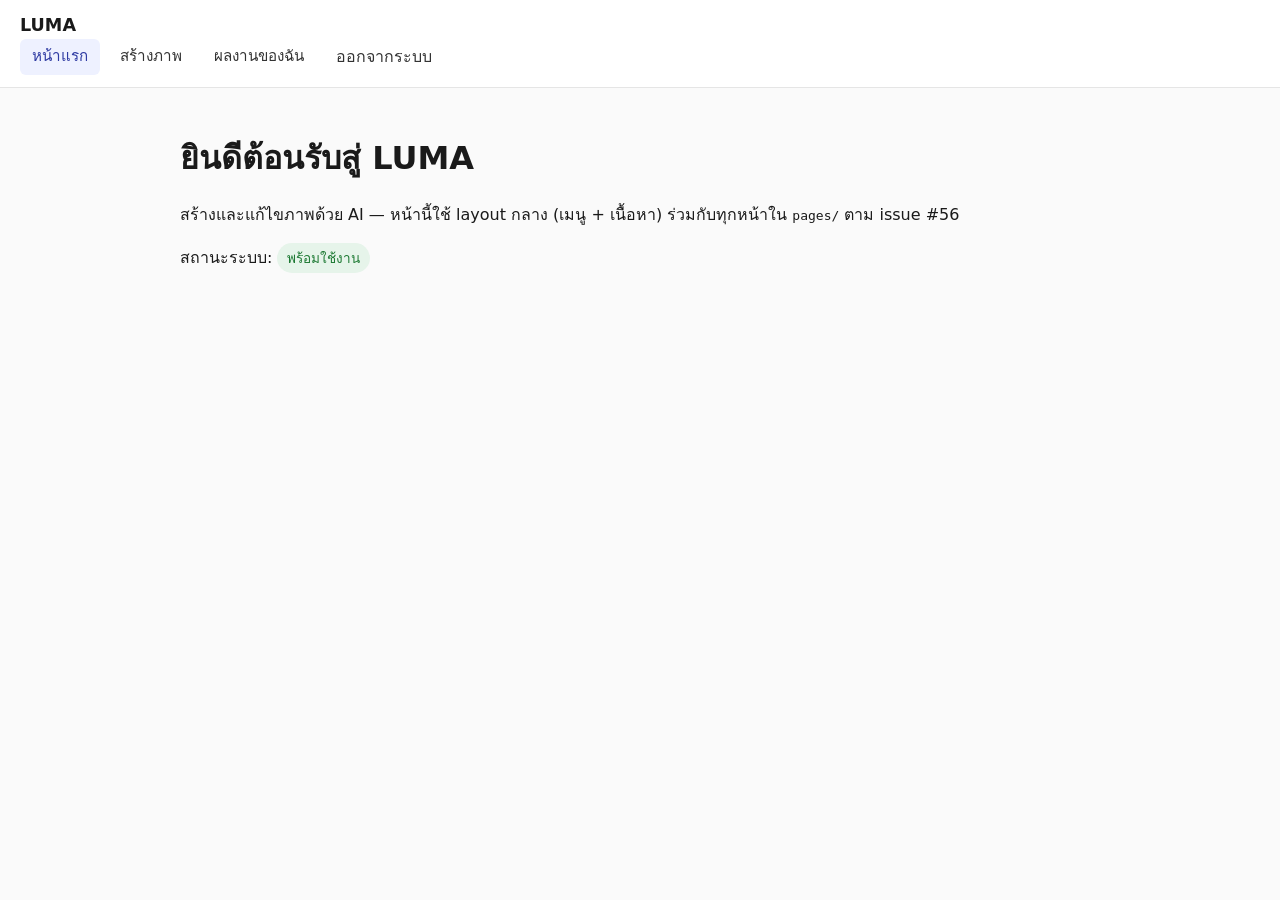
==== services/frontend/pages/index.html @ f2ceddaf "feat(frontend): login + register UI, not wired to backend yet (#32/#49/#50)" ====
<!DOCTYPE html>
<html lang="th">
<head>
  <meta charset="UTF-8" />
  <meta name="viewport" content="width=device-width, initial-scale=1.0" />
  <title>LUMA — หน้าแรก</title>
  <link rel="stylesheet" href="../css/main.css" />
</head>
<body data-page="home">
  <header class="app-header">
    <div id="app-nav-slot"></div>
  </header>

  <main class="app-main">
    <h1>ยินดีต้อนรับสู่ LUMA</h1>
    <p>
      สร้างและแก้ไขภาพด้วย AI — หน้านี้ใช้ layout กลาง (เมนู + เนื้อหา)
      ร่วมกับทุกหน้าใน <code>pages/</code> ตาม issue #56
    </p>

    <!-- ตัวอย่างทดสอบ MUST ของ #56: ต้องไม่เห็น span นี้เลย
         แม้ .spinner จะตั้ง display: inline-block ไว้ก็ตาม -->
    <p>
      สถานะระบบ:
      <span class="spinner" hidden>กำลังโหลด…</span>
      <span class="status-ok">พร้อมใช้งาน</span>
    </p>
  </main>

  <!-- ฟอร์ม logout จริงจะเชื่อมกับ backend ใน #57+ ตอนนี้เป็นโครงเปล่า -->
  <form id="logout-form" action="#" method="post" hidden></form>

  <script src="../js/layout.js"></script>
</body>
</html>
---- services/frontend/css/main.css ----
/* ==========================================================================
   LUMA — Shared Layout Styles
   อ้างอิง: Lecture 5 หน้า 107-128 (CSS selector, specificity, box model)
   Issue #56 — โครงหน้าเว็บ + ระบบซ่อน/แสดงที่ไม่พัง
   ========================================================================== */

*,
*::before,
*::after {
  box-sizing: border-box;
}

body {
  margin: 0;
  font-family: system-ui, -apple-system, "Segoe UI", Roboto, sans-serif;
  color: #1a1a1a;
  background: #fafafa;
  line-height: 1.5;
}

a {
  color: inherit;
}

/* ==========================================================================
   [hidden] ต้องซ่อนจริง ห้ามให้กฎอื่นมาทับทีหลังในไฟล์
   ---------------------------------------------------------------------
   v1 เจอบั๊ก: [hidden] มี specificity (0,1,0) เท่ากับ .spinner ที่ตั้ง
   display: inline-block ไว้ — พอ .spinner ถูกประกาศทีหลังในไฟล์ CSS มันชนะ
   [hidden] ตามลำดับ cascade ทำให้ spinner โผล่มาทั้งที่ควรซ่อน
   แก้ด้วย !important ให้ [hidden] ชนะทุกกรณีไม่ว่าประกาศลำดับไหนก็ตาม
   ========================================================================== */
[hidden] {
  display: none !important;
}

/* ==========================================================================
   Layout หลัก — เมนู (header) + เนื้อหา (main) ใช้ร่วมกันทุกหน้า
   ========================================================================== */
.app-header {
  position: relative;
  display: flex;
  align-items: center;
  justify-content: space-between;
  padding: 0.75rem 1.25rem;
  background: #ffffff;
  border-bottom: 1px solid #e5e5e5;
  position: sticky;
  top: 0;
  z-index: 10;
}

.app-header__brand {
  font-weight: 700;
  font-size: 1.1rem;
  text-decoration: none;
}

.app-nav {
  display: flex;
  gap: 0.5rem;
  align-items: center;
}

.app-nav__link {
  padding: 0.4rem 0.75rem;
  border-radius: 6px;
  text-decoration: none;
  color: #333;
  font-size: 0.95rem;
}

.app-nav__link:hover,
.app-nav__link[aria-current="page"] {
  background: #eef1ff;
  color: #2f3ba3;
}

.app-main {
  max-width: 960px;
  margin: 0 auto;
  padding: 1.5rem 1.25rem 3rem;
}

/* ---- ปุ่ม hamburger สำหรับมือถือ (MAY: responsive) ---- */
.app-header__toggle {
  display: none;
  border: 1px solid #ddd;
  background: #fff;
  border-radius: 6px;
  padding: 0.4rem 0.6rem;
  font-size: 1.1rem;
  line-height: 1;
  cursor: pointer;
}

@media (max-width: 640px) {
  .app-header__toggle {
    display: inline-flex;
  }

  /* จอเล็ก: ซ่อนเมนูด้วย display เฉยๆ (ไม่ใช้ [hidden])
     เพราะ [hidden] ผูกไว้เฉพาะ "ซ่อนจริงถาวร" เช่น spinner/modal
     ส่วนเมนูมือถือแค่ยุบ/กาง จึงคุมด้วย class .is-open แทน */
  .app-nav {
    display: none;
    position: absolute;
    top: 100%;
    left: 0;
    right: 0;
    flex-direction: column;
    align-items: stretch;
    background: #fff;
    border-bottom: 1px solid #e5e5e5;
    padding: 0.5rem;
  }

  .app-nav.is-open {
    display: flex;
  }
}

/* ==========================================================================
   ปุ่มที่ต้องหน้าตาเหมือนลิงก์ (เช่นปุ่ม Logout ที่จริงๆ เป็น
   <button type="submit"> อยู่ในฟอร์ม) — ต้องหน้าตาถูกต้องทั้งตอนเป็น
   และไม่เป็น type="submit"
   ---------------------------------------------------------------------
   v1 เจอบั๊ก: .nav-link-btn มี specificity (0,1,0) แต่ถ้ามี reset/base
   style อ้างถึง button[type="submit"] ที่ไหนสักที่ (0,1,1) ตัวนั้นชนะ
   ทำให้ปุ่ม Logout หน้าตาเพี้ยนไปเป็นปุ่มธรรมดา แก้ด้วยการเพิ่ม
   specificity ให้ .nav-link-btn ชนะแน่นอน โดยใช้ class ซ้ำ
   (double-class trick) แทนที่จะพึ่งลำดับการประกาศใน CSS ซึ่งเปราะบาง
   ========================================================================== */
.nav-link-btn.nav-link-btn {
  display: inline-block;
  border: none;
  background: none;
  padding: 0.4rem 0.75rem;
  font: inherit;
  color: #333;
  text-decoration: none;
  border-radius: 6px;
  cursor: pointer;
}

.nav-link-btn.nav-link-btn:hover {
  background: #eef1ff;
  color: #2f3ba3;
}

/* ---- ตัวอย่าง component ที่ใช้ทดสอบ [hidden] (เช่น spinner ระหว่างรอ) ---- */
.spinner {
  display: inline-block;
  padding: 0.3rem 0.6rem;
  border-radius: 999px;
  background: #fff3cd;
  color: #7a5b00;
  font-size: 0.85rem;
}

.status-ok {
  display: inline-block;
  padding: 0.3rem 0.6rem;
  border-radius: 999px;
  background: #e6f4ea;
  color: #1e7a34;
  font-size: 0.85rem;
}

/* ---- คีย์บอร์ด focus ต้องเห็นชัด (accessibility ขั้นพื้นฐาน) ---- */
a:focus-visible,
button:focus-visible {
  outline: 2px solid #2f3ba3;
  outline-offset: 2px;
}
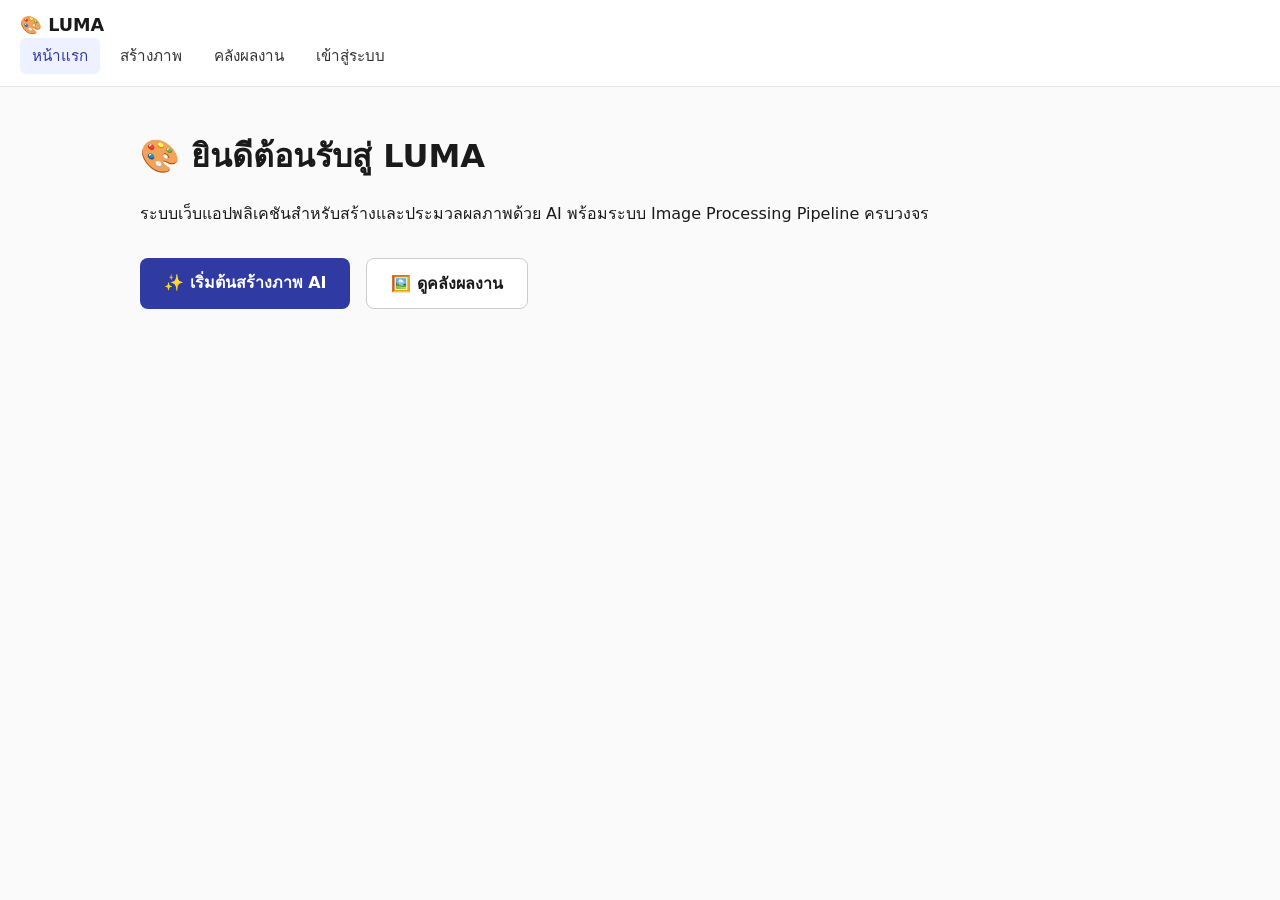
==== commit b5cb43c9: "feat(frontend): personal gallery UI with pagination and search (#58)" ====
--- a/services/frontend/pages/index.html
+++ b/services/frontend/pages/index.html
@@ -12,24 +12,23 @@
   </header>
 
   <main class="app-main">
-    <h1>ยินดีต้อนรับสู่ LUMA</h1>
+    <h1>🎨 ยินดีต้อนรับสู่ LUMA</h1>
     <p>
-      สร้างและแก้ไขภาพด้วย AI — หน้านี้ใช้ layout กลาง (เมนู + เนื้อหา)
-      ร่วมกับทุกหน้าใน <code>pages/</code> ตาม issue #56
+      ระบบเว็บแอปพลิเคชันสำหรับสร้างและประมวลผลภาพด้วย AI พร้อมระบบ Image Processing Pipeline ครบวงจร
     </p>
 
-    <!-- ตัวอย่างทดสอบ MUST ของ #56: ต้องไม่เห็น span นี้เลย
-         แม้ .spinner จะตั้ง display: inline-block ไว้ก็ตาม -->
-    <p>
-      สถานะระบบ:
-      <span class="spinner" hidden>กำลังโหลด…</span>
-      <span class="status-ok">พร้อมใช้งาน</span>
-    </p>
+    <div style="display: flex; gap: 1rem; margin-top: 2rem; flex-wrap: wrap;">
+      <a href="generate.html" style="padding: 0.8rem 1.5rem; background: #2f3ba3; color: #fff; text-decoration: none; border-radius: 8px; font-weight: 600;">
+        ✨ เริ่มต้นสร้างภาพ AI
+      </a>
+      <a href="gallery.html" style="padding: 0.8rem 1.5rem; background: #fff; border: 1px solid #ccc; text-decoration: none; border-radius: 8px; font-weight: 600;">
+        🖼️ ดูคลังผลงาน
+      </a>
+    </div>
   </main>
 
-  <!-- ฟอร์ม logout จริงจะเชื่อมกับ backend ใน #57+ ตอนนี้เป็นโครงเปล่า -->
   <form id="logout-form" action="#" method="post" hidden></form>
 
   <script src="../js/layout.js"></script>
 </body>
-</html>+</html>
--- a/services/frontend/css/main.css
+++ b/services/frontend/css/main.css
@@ -24,10 +24,6 @@
 
 /* ==========================================================================
    [hidden] ต้องซ่อนจริง ห้ามให้กฎอื่นมาทับทีหลังในไฟล์
-   ---------------------------------------------------------------------
-   v1 เจอบั๊ก: [hidden] มี specificity (0,1,0) เท่ากับ .spinner ที่ตั้ง
-   display: inline-block ไว้ — พอ .spinner ถูกประกาศทีหลังในไฟล์ CSS มันชนะ
-   [hidden] ตามลำดับ cascade ทำให้ spinner โผล่มาทั้งที่ควรซ่อน
    แก้ด้วย !important ให้ [hidden] ชนะทุกกรณีไม่ว่าประกาศลำดับไหนก็ตาม
    ========================================================================== */
 [hidden] {
@@ -77,12 +73,12 @@
 }
 
 .app-main {
-  max-width: 960px;
+  max-width: 1040px;
   margin: 0 auto;
   padding: 1.5rem 1.25rem 3rem;
 }
 
-/* ---- ปุ่ม hamburger สำหรับมือถือ (MAY: responsive) ---- */
+/* ---- ปุ่ม hamburger สำหรับมือถือ ---- */
 .app-header__toggle {
   display: none;
   border: 1px solid #ddd;
@@ -99,9 +95,6 @@
     display: inline-flex;
   }
 
-  /* จอเล็ก: ซ่อนเมนูด้วย display เฉยๆ (ไม่ใช้ [hidden])
-     เพราะ [hidden] ผูกไว้เฉพาะ "ซ่อนจริงถาวร" เช่น spinner/modal
-     ส่วนเมนูมือถือแค่ยุบ/กาง จึงคุมด้วย class .is-open แทน */
   .app-nav {
     display: none;
     position: absolute;
@@ -120,17 +113,6 @@
   }
 }
 
-/* ==========================================================================
-   ปุ่มที่ต้องหน้าตาเหมือนลิงก์ (เช่นปุ่ม Logout ที่จริงๆ เป็น
-   <button type="submit"> อยู่ในฟอร์ม) — ต้องหน้าตาถูกต้องทั้งตอนเป็น
-   และไม่เป็น type="submit"
-   ---------------------------------------------------------------------
-   v1 เจอบั๊ก: .nav-link-btn มี specificity (0,1,0) แต่ถ้ามี reset/base
-   style อ้างถึง button[type="submit"] ที่ไหนสักที่ (0,1,1) ตัวนั้นชนะ
-   ทำให้ปุ่ม Logout หน้าตาเพี้ยนไปเป็นปุ่มธรรมดา แก้ด้วยการเพิ่ม
-   specificity ให้ .nav-link-btn ชนะแน่นอน โดยใช้ class ซ้ำ
-   (double-class trick) แทนที่จะพึ่งลำดับการประกาศใน CSS ซึ่งเปราะบาง
-   ========================================================================== */
 .nav-link-btn.nav-link-btn {
   display: inline-block;
   border: none;
@@ -148,7 +130,6 @@
   color: #2f3ba3;
 }
 
-/* ---- ตัวอย่าง component ที่ใช้ทดสอบ [hidden] (เช่น spinner ระหว่างรอ) ---- */
 .spinner {
   display: inline-block;
   padding: 0.3rem 0.6rem;
@@ -167,9 +148,8 @@
   font-size: 0.85rem;
 }
 
-/* ---- คีย์บอร์ด focus ต้องเห็นชัด (accessibility ขั้นพื้นฐาน) ---- */
 a:focus-visible,
 button:focus-visible {
   outline: 2px solid #2f3ba3;
   outline-offset: 2px;
-}+}
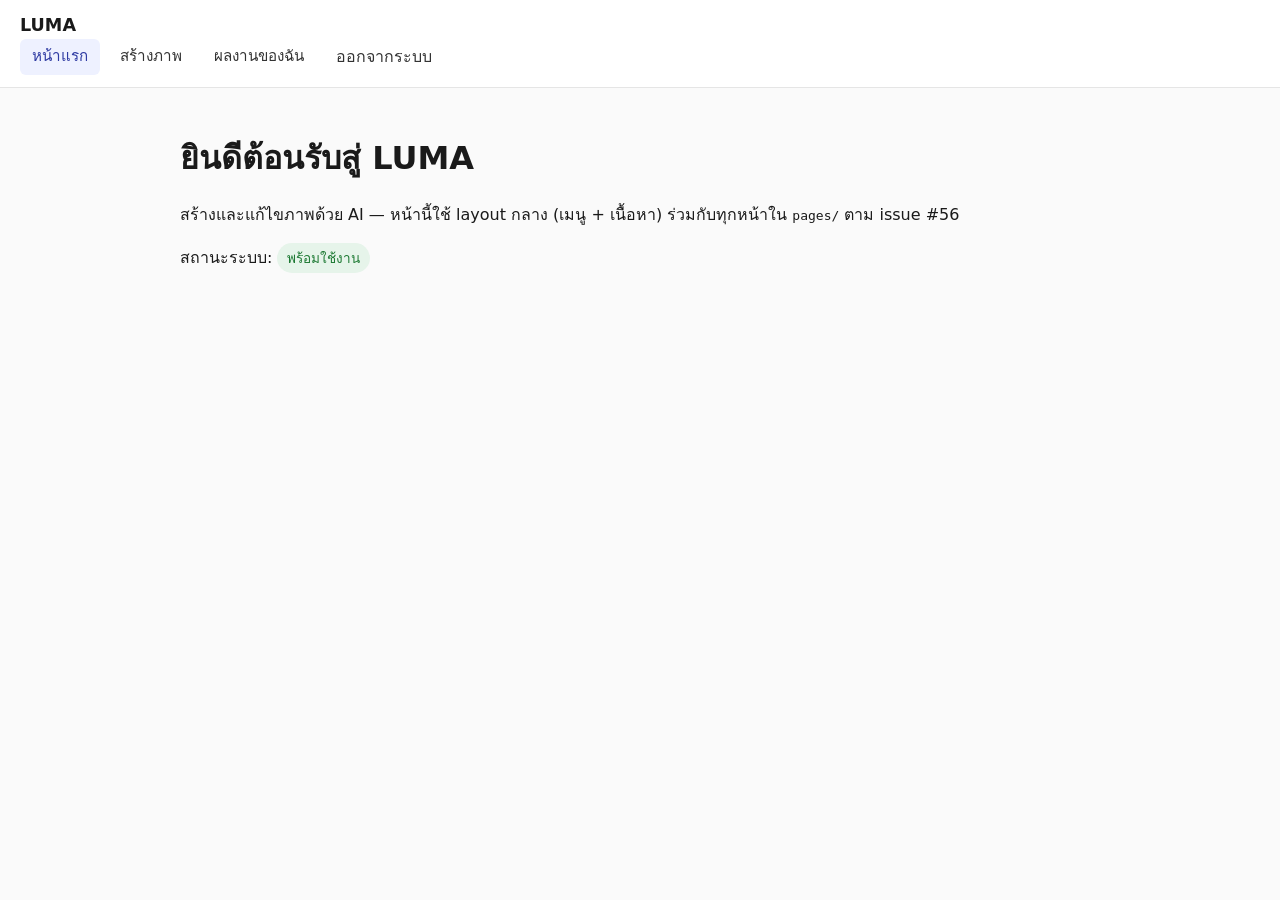
==== commit 44430111: "Merge pull request #79 from boss2912/49-fe-connect-register [FE] เชื่อม login/register กับ mock back" ====
--- a/services/frontend/pages/index.html
+++ b/services/frontend/pages/index.html
@@ -12,23 +12,24 @@
   </header>
 
   <main class="app-main">
-    <h1>🎨 ยินดีต้อนรับสู่ LUMA</h1>
+    <h1>ยินดีต้อนรับสู่ LUMA</h1>
     <p>
-      ระบบเว็บแอปพลิเคชันสำหรับสร้างและประมวลผลภาพด้วย AI พร้อมระบบ Image Processing Pipeline ครบวงจร
+      สร้างและแก้ไขภาพด้วย AI — หน้านี้ใช้ layout กลาง (เมนู + เนื้อหา)
+      ร่วมกับทุกหน้าใน <code>pages/</code> ตาม issue #56
     </p>
 
-    <div style="display: flex; gap: 1rem; margin-top: 2rem; flex-wrap: wrap;">
-      <a href="generate.html" style="padding: 0.8rem 1.5rem; background: #2f3ba3; color: #fff; text-decoration: none; border-radius: 8px; font-weight: 600;">
-        ✨ เริ่มต้นสร้างภาพ AI
-      </a>
-      <a href="gallery.html" style="padding: 0.8rem 1.5rem; background: #fff; border: 1px solid #ccc; text-decoration: none; border-radius: 8px; font-weight: 600;">
-        🖼️ ดูคลังผลงาน
-      </a>
-    </div>
+    <!-- ตัวอย่างทดสอบ MUST ของ #56: ต้องไม่เห็น span นี้เลย
+         แม้ .spinner จะตั้ง display: inline-block ไว้ก็ตาม -->
+    <p>
+      สถานะระบบ:
+      <span class="spinner" hidden>กำลังโหลด…</span>
+      <span class="status-ok">พร้อมใช้งาน</span>
+    </p>
   </main>
 
+  <!-- ฟอร์ม logout จริงจะเชื่อมกับ backend ใน #57+ ตอนนี้เป็นโครงเปล่า -->
   <form id="logout-form" action="#" method="post" hidden></form>
 
   <script src="../js/layout.js"></script>
 </body>
-</html>
+</html>
--- a/services/frontend/css/main.css
+++ b/services/frontend/css/main.css
@@ -24,6 +24,10 @@
 
 /* ==========================================================================
    [hidden] ต้องซ่อนจริง ห้ามให้กฎอื่นมาทับทีหลังในไฟล์
+   ---------------------------------------------------------------------
+   v1 เจอบั๊ก: [hidden] มี specificity (0,1,0) เท่ากับ .spinner ที่ตั้ง
+   display: inline-block ไว้ — พอ .spinner ถูกประกาศทีหลังในไฟล์ CSS มันชนะ
+   [hidden] ตามลำดับ cascade ทำให้ spinner โผล่มาทั้งที่ควรซ่อน
    แก้ด้วย !important ให้ [hidden] ชนะทุกกรณีไม่ว่าประกาศลำดับไหนก็ตาม
    ========================================================================== */
 [hidden] {
@@ -73,12 +77,12 @@
 }
 
 .app-main {
-  max-width: 1040px;
+  max-width: 960px;
   margin: 0 auto;
   padding: 1.5rem 1.25rem 3rem;
 }
 
-/* ---- ปุ่ม hamburger สำหรับมือถือ ---- */
+/* ---- ปุ่ม hamburger สำหรับมือถือ (MAY: responsive) ---- */
 .app-header__toggle {
   display: none;
   border: 1px solid #ddd;
@@ -95,6 +99,9 @@
     display: inline-flex;
   }
 
+  /* จอเล็ก: ซ่อนเมนูด้วย display เฉยๆ (ไม่ใช้ [hidden])
+     เพราะ [hidden] ผูกไว้เฉพาะ "ซ่อนจริงถาวร" เช่น spinner/modal
+     ส่วนเมนูมือถือแค่ยุบ/กาง จึงคุมด้วย class .is-open แทน */
   .app-nav {
     display: none;
     position: absolute;
@@ -113,6 +120,17 @@
   }
 }
 
+/* ==========================================================================
+   ปุ่มที่ต้องหน้าตาเหมือนลิงก์ (เช่นปุ่ม Logout ที่จริงๆ เป็น
+   <button type="submit"> อยู่ในฟอร์ม) — ต้องหน้าตาถูกต้องทั้งตอนเป็น
+   และไม่เป็น type="submit"
+   ---------------------------------------------------------------------
+   v1 เจอบั๊ก: .nav-link-btn มี specificity (0,1,0) แต่ถ้ามี reset/base
+   style อ้างถึง button[type="submit"] ที่ไหนสักที่ (0,1,1) ตัวนั้นชนะ
+   ทำให้ปุ่ม Logout หน้าตาเพี้ยนไปเป็นปุ่มธรรมดา แก้ด้วยการเพิ่ม
+   specificity ให้ .nav-link-btn ชนะแน่นอน โดยใช้ class ซ้ำ
+   (double-class trick) แทนที่จะพึ่งลำดับการประกาศใน CSS ซึ่งเปราะบาง
+   ========================================================================== */
 .nav-link-btn.nav-link-btn {
   display: inline-block;
   border: none;
@@ -130,6 +148,7 @@
   color: #2f3ba3;
 }
 
+/* ---- ตัวอย่าง component ที่ใช้ทดสอบ [hidden] (เช่น spinner ระหว่างรอ) ---- */
 .spinner {
   display: inline-block;
   padding: 0.3rem 0.6rem;
@@ -148,8 +167,9 @@
   font-size: 0.85rem;
 }
 
+/* ---- คีย์บอร์ด focus ต้องเห็นชัด (accessibility ขั้นพื้นฐาน) ---- */
 a:focus-visible,
 button:focus-visible {
   outline: 2px solid #2f3ba3;
   outline-offset: 2px;
-}
+}
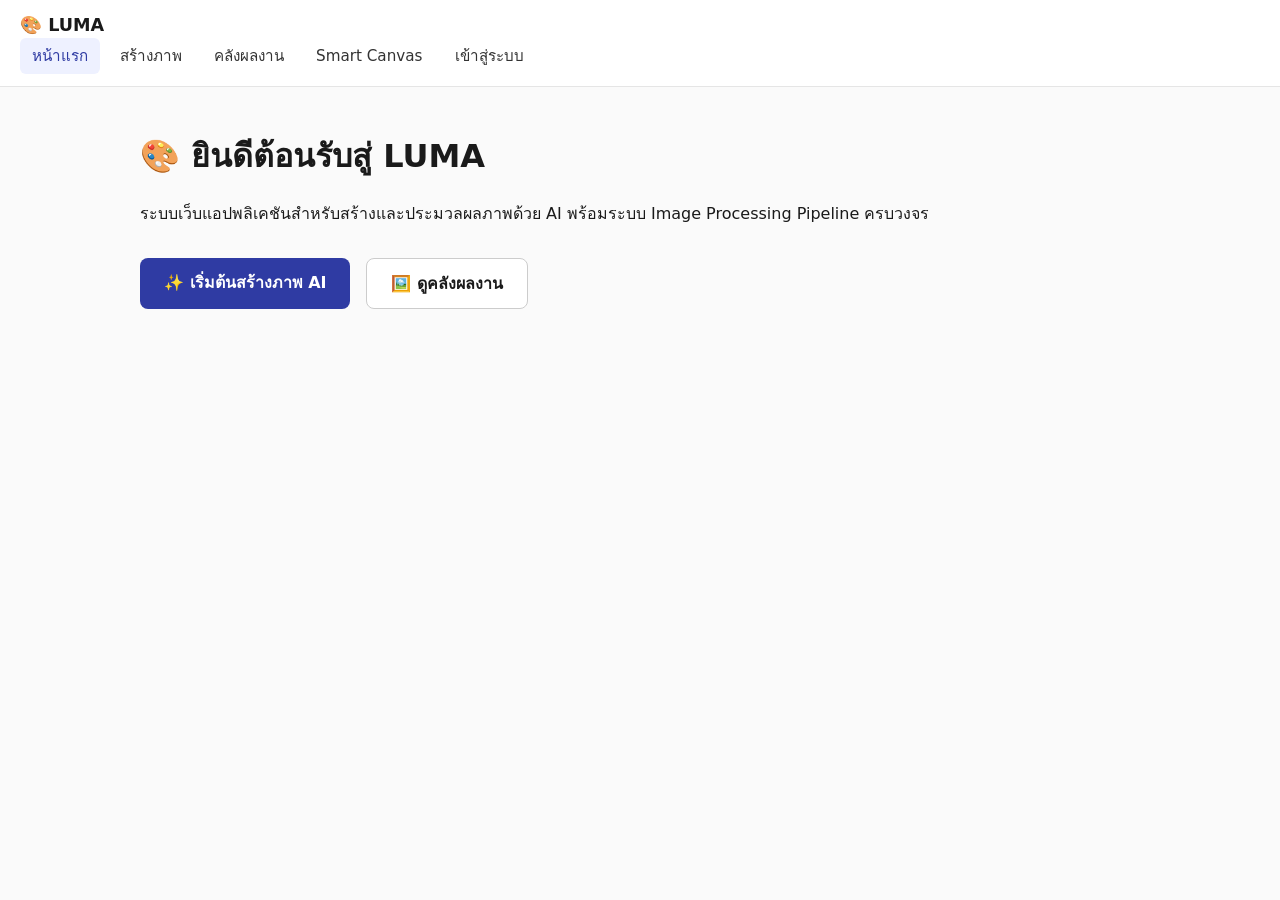
==== commit 1f21a302: "feat(frontend): responsive layout scaffold with shared navigation (#56)" ====
--- a/services/frontend/pages/index.html
+++ b/services/frontend/pages/index.html
@@ -12,22 +12,21 @@
   </header>
 
   <main class="app-main">
-    <h1>ยินดีต้อนรับสู่ LUMA</h1>
+    <h1>🎨 ยินดีต้อนรับสู่ LUMA</h1>
     <p>
-      สร้างและแก้ไขภาพด้วย AI — หน้านี้ใช้ layout กลาง (เมนู + เนื้อหา)
-      ร่วมกับทุกหน้าใน <code>pages/</code> ตาม issue #56
+      ระบบเว็บแอปพลิเคชันสำหรับสร้างและประมวลผลภาพด้วย AI พร้อมระบบ Image Processing Pipeline ครบวงจร
     </p>
 
-    <!-- ตัวอย่างทดสอบ MUST ของ #56: ต้องไม่เห็น span นี้เลย
-         แม้ .spinner จะตั้ง display: inline-block ไว้ก็ตาม -->
-    <p>
-      สถานะระบบ:
-      <span class="spinner" hidden>กำลังโหลด…</span>
-      <span class="status-ok">พร้อมใช้งาน</span>
-    </p>
+    <div style="display: flex; gap: 1rem; margin-top: 2rem; flex-wrap: wrap;">
+      <a href="generate.html" style="padding: 0.8rem 1.5rem; background: #2f3ba3; color: #fff; text-decoration: none; border-radius: 8px; font-weight: 600;">
+        ✨ เริ่มต้นสร้างภาพ AI
+      </a>
+      <a href="gallery.html" style="padding: 0.8rem 1.5rem; background: #fff; border: 1px solid #ccc; text-decoration: none; border-radius: 8px; font-weight: 600;">
+        🖼️ ดูคลังผลงาน
+      </a>
+    </div>
   </main>
 
-  <!-- ฟอร์ม logout จริงจะเชื่อมกับ backend ใน #57+ ตอนนี้เป็นโครงเปล่า -->
   <form id="logout-form" action="#" method="post" hidden></form>
 
   <script src="../js/layout.js"></script>
--- a/services/frontend/css/main.css
+++ b/services/frontend/css/main.css
@@ -1,6 +1,5 @@
 /* ==========================================================================
    LUMA — Shared Layout Styles
-   อ้างอิง: Lecture 5 หน้า 107-128 (CSS selector, specificity, box model)
    Issue #56 — โครงหน้าเว็บ + ระบบซ่อน/แสดงที่ไม่พัง
    ========================================================================== */
 
@@ -24,10 +23,6 @@
 
 /* ==========================================================================
    [hidden] ต้องซ่อนจริง ห้ามให้กฎอื่นมาทับทีหลังในไฟล์
-   ---------------------------------------------------------------------
-   v1 เจอบั๊ก: [hidden] มี specificity (0,1,0) เท่ากับ .spinner ที่ตั้ง
-   display: inline-block ไว้ — พอ .spinner ถูกประกาศทีหลังในไฟล์ CSS มันชนะ
-   [hidden] ตามลำดับ cascade ทำให้ spinner โผล่มาทั้งที่ควรซ่อน
    แก้ด้วย !important ให้ [hidden] ชนะทุกกรณีไม่ว่าประกาศลำดับไหนก็ตาม
    ========================================================================== */
 [hidden] {
@@ -38,7 +33,6 @@
    Layout หลัก — เมนู (header) + เนื้อหา (main) ใช้ร่วมกันทุกหน้า
    ========================================================================== */
 .app-header {
-  position: relative;
   display: flex;
   align-items: center;
   justify-content: space-between;
@@ -77,12 +71,12 @@
 }
 
 .app-main {
-  max-width: 960px;
+  max-width: 1040px;
   margin: 0 auto;
   padding: 1.5rem 1.25rem 3rem;
 }
 
-/* ---- ปุ่ม hamburger สำหรับมือถือ (MAY: responsive) ---- */
+/* ---- ปุ่ม hamburger สำหรับมือถือ ---- */
 .app-header__toggle {
   display: none;
   border: 1px solid #ddd;
@@ -99,9 +93,6 @@
     display: inline-flex;
   }
 
-  /* จอเล็ก: ซ่อนเมนูด้วย display เฉยๆ (ไม่ใช้ [hidden])
-     เพราะ [hidden] ผูกไว้เฉพาะ "ซ่อนจริงถาวร" เช่น spinner/modal
-     ส่วนเมนูมือถือแค่ยุบ/กาง จึงคุมด้วย class .is-open แทน */
   .app-nav {
     display: none;
     position: absolute;
@@ -120,17 +111,6 @@
   }
 }
 
-/* ==========================================================================
-   ปุ่มที่ต้องหน้าตาเหมือนลิงก์ (เช่นปุ่ม Logout ที่จริงๆ เป็น
-   <button type="submit"> อยู่ในฟอร์ม) — ต้องหน้าตาถูกต้องทั้งตอนเป็น
-   และไม่เป็น type="submit"
-   ---------------------------------------------------------------------
-   v1 เจอบั๊ก: .nav-link-btn มี specificity (0,1,0) แต่ถ้ามี reset/base
-   style อ้างถึง button[type="submit"] ที่ไหนสักที่ (0,1,1) ตัวนั้นชนะ
-   ทำให้ปุ่ม Logout หน้าตาเพี้ยนไปเป็นปุ่มธรรมดา แก้ด้วยการเพิ่ม
-   specificity ให้ .nav-link-btn ชนะแน่นอน โดยใช้ class ซ้ำ
-   (double-class trick) แทนที่จะพึ่งลำดับการประกาศใน CSS ซึ่งเปราะบาง
-   ========================================================================== */
 .nav-link-btn.nav-link-btn {
   display: inline-block;
   border: none;
@@ -148,7 +128,6 @@
   color: #2f3ba3;
 }
 
-/* ---- ตัวอย่าง component ที่ใช้ทดสอบ [hidden] (เช่น spinner ระหว่างรอ) ---- */
 .spinner {
   display: inline-block;
   padding: 0.3rem 0.6rem;
@@ -158,16 +137,6 @@
   font-size: 0.85rem;
 }
 
-.status-ok {
-  display: inline-block;
-  padding: 0.3rem 0.6rem;
-  border-radius: 999px;
-  background: #e6f4ea;
-  color: #1e7a34;
-  font-size: 0.85rem;
-}
-
-/* ---- คีย์บอร์ด focus ต้องเห็นชัด (accessibility ขั้นพื้นฐาน) ---- */
 a:focus-visible,
 button:focus-visible {
   outline: 2px solid #2f3ba3;
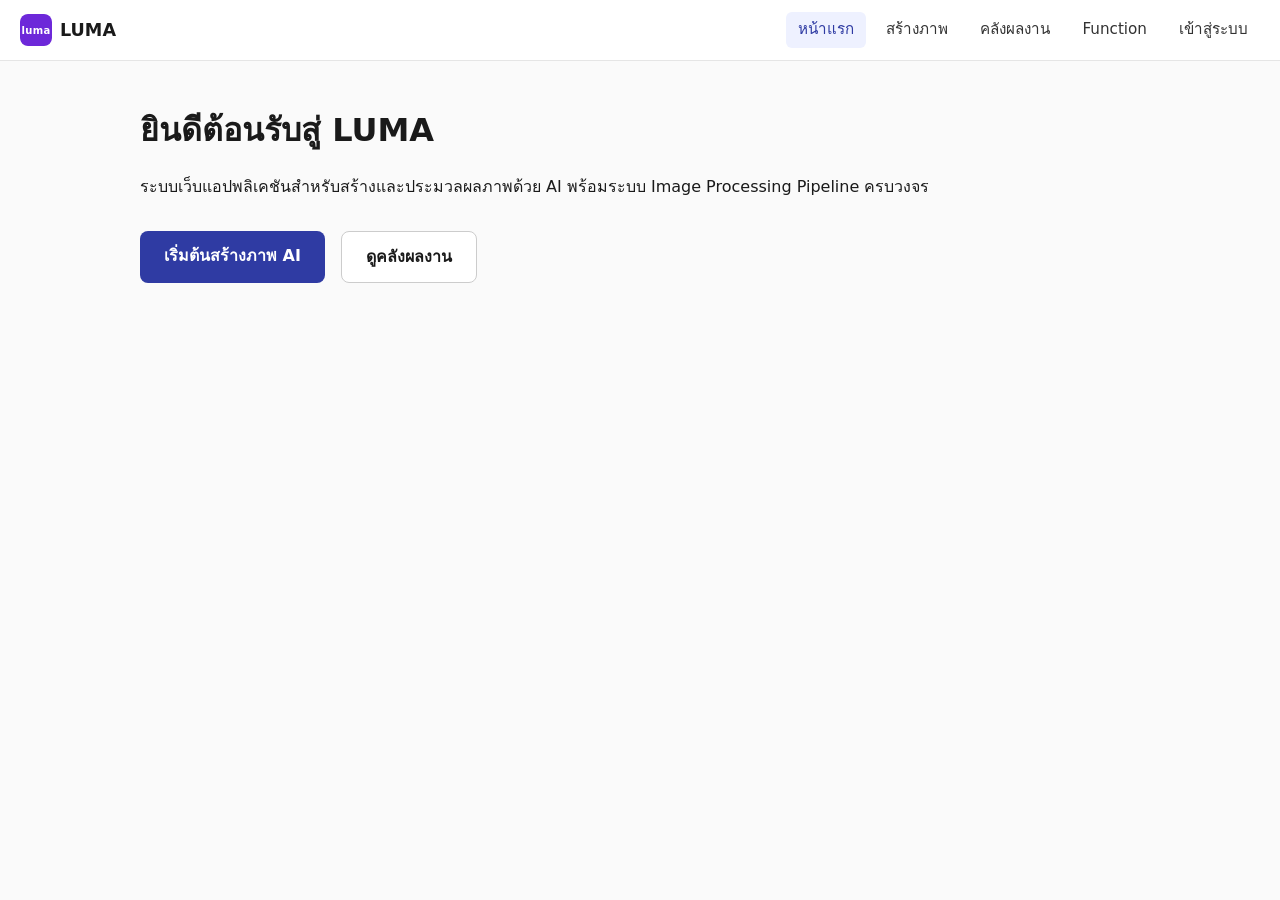
==== commit a47149fc: "Merge develop into main: release 13 ต.ค. 2026 (เฉพาะตัวงาน) develop 83fb9ef + README/INSTALL จาก #23" ====
--- a/services/frontend/pages/index.html
+++ b/services/frontend/pages/index.html
@@ -12,23 +12,24 @@
   </header>
 
   <main class="app-main">
-    <h1>🎨 ยินดีต้อนรับสู่ LUMA</h1>
+    <h1>ยินดีต้อนรับสู่ LUMA</h1>
     <p>
       ระบบเว็บแอปพลิเคชันสำหรับสร้างและประมวลผลภาพด้วย AI พร้อมระบบ Image Processing Pipeline ครบวงจร
     </p>
 
     <div style="display: flex; gap: 1rem; margin-top: 2rem; flex-wrap: wrap;">
       <a href="generate.html" style="padding: 0.8rem 1.5rem; background: #2f3ba3; color: #fff; text-decoration: none; border-radius: 8px; font-weight: 600;">
-        ✨ เริ่มต้นสร้างภาพ AI
+        เริ่มต้นสร้างภาพ AI
       </a>
       <a href="gallery.html" style="padding: 0.8rem 1.5rem; background: #fff; border: 1px solid #ccc; text-decoration: none; border-radius: 8px; font-weight: 600;">
-        🖼️ ดูคลังผลงาน
+        ดูคลังผลงาน
       </a>
     </div>
   </main>
 
   <form id="logout-form" action="#" method="post" hidden></form>
 
+  <script src="../js/csrf.js"></script>
   <script src="../js/layout.js"></script>
 </body>
-</html>+</html>
--- a/services/frontend/css/main.css
+++ b/services/frontend/css/main.css
@@ -44,15 +44,45 @@
   z-index: 10;
 }
 
+/* layout.js ใส่ HTML ของ nav.html (brand + toggle + .app-nav) ลงใน div นี้
+   ถ้าไม่มี display:contents ตัว div เปล่านี้จะกลายเป็น flex item ตัวเดียวของ
+   .app-header เอง (นับเป็น 1 ชิ้น ไม่ใช่ 3) ทำให้ justify-content: space-between
+   ด้านบนไม่มีผลอะไรเลย แล้ว .app-nav (เป็น block-level flex ของตัวเอง) ก็ตกลง
+   ไปอยู่บรรทัดใหม่ใต้โลโก้แทนที่จะเรียงชิดขวาบนบรรทัดเดียวกัน — เจอจริงตอนนี้
+   ทำให้ชื่อผู้ใช้/ออกจากระบบลอยอยู่กลางจอแทนที่จะชิดขวา */
+#app-nav-slot {
+  display: contents;
+}
+
 .app-header__brand {
+  display: inline-flex;
+  align-items: center;
+  gap: 0.5rem;
   font-weight: 700;
   font-size: 1.1rem;
   text-decoration: none;
 }
 
+/* โลโก้เป็น .svg ไม่ใช่อิโมจิ — ระบุ width/height ใน <img> ด้วย
+   กันหน้ากระตุก (layout shift) ตอนไฟล์ยังโหลดไม่เสร็จ */
+.app-header__logo {
+  display: block;
+  width: 32px;
+  height: 32px;
+  border-radius: 8px;
+}
+
 .app-nav {
   display: flex;
   gap: 0.5rem;
+  align-items: center;
+}
+
+/* ดันกลุ่มบัญชีผู้ใช้ (ชื่อ + ออกจากระบบ) ให้ชิดขวาสุด แยกจากลิงก์เมนูหลัก
+   ด้วยช่องว่างที่มองเห็นได้ ไม่ใช่แค่เรียงต่อท้ายด้วย gap เท่าลิงก์อื่น */
+#nav-user-slot {
+  margin-left: auto;
+  display: flex;
   align-items: center;
 }
 
@@ -82,8 +112,7 @@
   border: 1px solid #ddd;
   background: #fff;
   border-radius: 6px;
-  padding: 0.4rem 0.6rem;
-  font-size: 1.1rem;
+  padding: 0.55rem 0.6rem;
   line-height: 1;
   cursor: pointer;
 }
@@ -141,4 +170,37 @@
 button:focus-visible {
   outline: 2px solid #2f3ba3;
   outline-offset: 2px;
-}+}
+
+/* ==========================================================================
+   ปุ่มเปิดเมนูบนจอแคบ — ขีดสามเส้นวาดด้วย CSS ไม่ใช้อักขระหรืออิโมจิ
+   ใช้ currentColor เพื่อให้สีตามตัวอักษรของปุ่มเสมอ
+   ========================================================================== */
+.app-header__toggle-bars,
+.app-header__toggle-bars::before,
+.app-header__toggle-bars::after {
+  display: block;
+  width: 18px;
+  height: 2px;
+  background: currentColor;
+  border-radius: 1px;
+}
+
+.app-header__toggle-bars {
+  position: relative;
+}
+
+.app-header__toggle-bars::before,
+.app-header__toggle-bars::after {
+  content: "";
+  position: absolute;
+  left: 0;
+}
+
+.app-header__toggle-bars::before {
+  top: -6px;
+}
+
+.app-header__toggle-bars::after {
+  top: 6px;
+}
